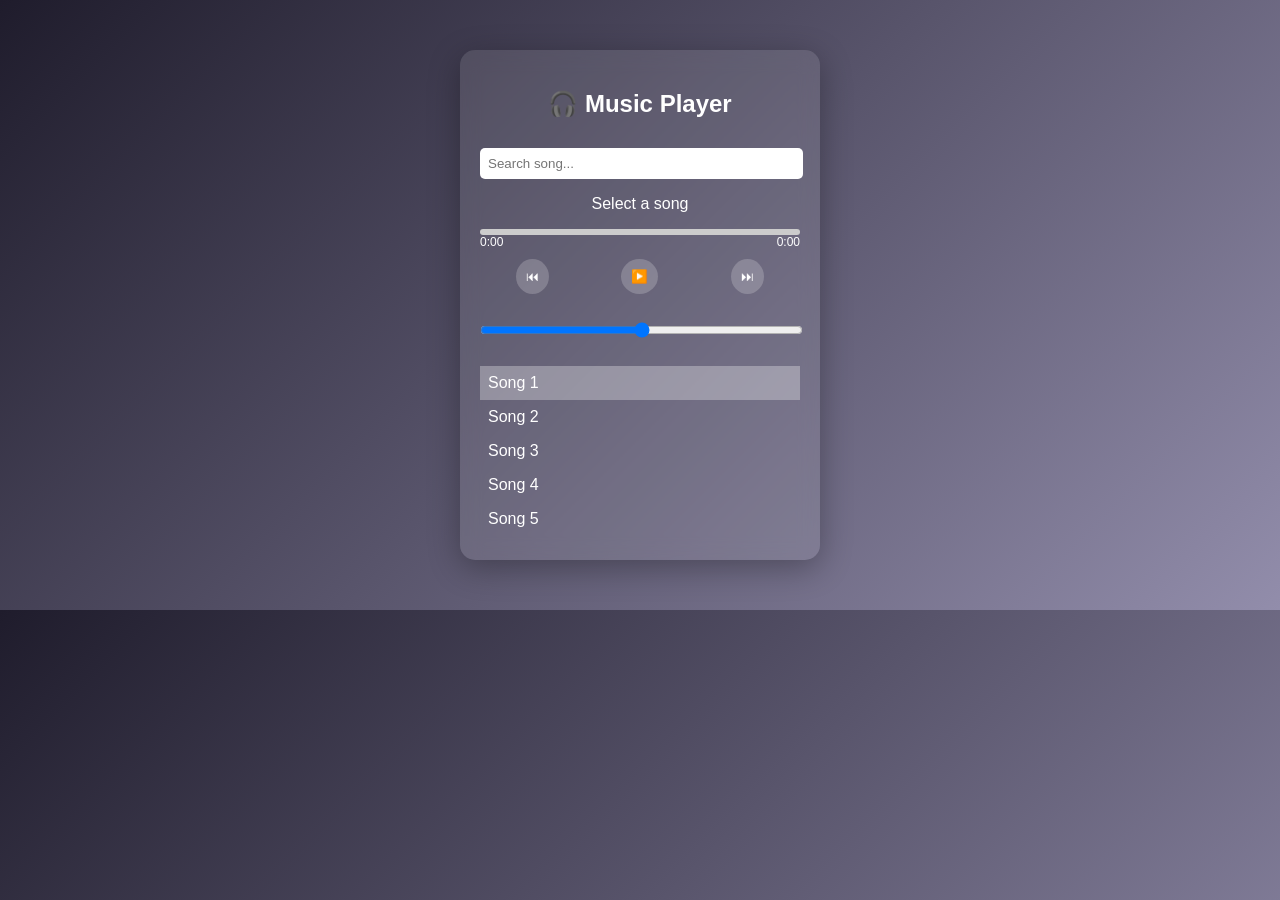
==== simple-audio-player/index.html @ 978c8273 "first commit" ====
<!DOCTYPE html>
<html lang="en">
<head>
  <meta charset="UTF-8">
  <title>Advanced Music Player</title>
  <link rel="stylesheet" href="style.css">
</head>
<body>

<div class="player">
  <h2>🎧 Music Player</h2>

  <!-- Search -->
  <input type="text" id="search" placeholder="Search song...">

  <!-- Song Info -->
  <div class="song-info">
    <p id="title">Select a song</p>
  </div>

  <!-- Progress -->
  <div class="progress-container" onclick="setProgress(event)">
    <div class="progress" id="progress"></div>
  </div>
  <div class="time">
    <span id="current">0:00</span>
    <span id="duration">0:00</span>
  </div>

  <!-- Controls -->
  <div class="controls">
    <button onclick="prevSong()">⏮</button>
    <button onclick="playPause()" id="playBtn">▶️</button>
    <button onclick="nextSong()">⏭</button>
  </div>

  <!-- Volume -->
  <input type="range" min="0" max="1" step="0.01" id="volume">

  <!-- Playlist -->
  <ul id="playlist"></ul>

</div>

<audio id="audio"></audio>

<script src="script.js"></script>
</body>
</html>
---- simple-audio-player/style.css ----
body {
  font-family: Arial;
  background: linear-gradient(135deg, #1f1c2c, #928dab);
  display: flex;
  justify-content: center;
  margin-top: 50px;
  margin-bottom:50px
}

.player {
  min-height:450px;
  width: 320px;
  padding: 20px  20px 8px 20px;
  border-radius: 15px;
  backdrop-filter: blur(10px);
  background: rgba(255,255,255,0.1);
  color: white;
  box-shadow: 0 8px 32px rgba(0,0,0,0.3);
}

h2 {
  text-align: center;
}

input {
  width: 96%;
  padding: 8px;
  margin: 10px 0px 0px 0px;
  border-radius: 5px;
  border: none;
}

.song-info {
  text-align: center;
}

.controls {
  display: flex;
  justify-content: space-around;
  margin: 10px 0;
}

button {
  padding: 10px;
  border: none;
  border-radius: 50%;
  background: rgba(255,255,255,0.2);
  color: white;
  cursor: pointer;
}

button:hover {
  background: rgba(255,255,255,0.4);
}

.progress-container {
  width: 100%;
  height: 6px;
  background: #ccc;
  cursor: pointer;
  border-radius: 5px;
}

.progress {
  height: 100%;
  width: 0%;
  background: #00ffcc;
}

.time {
  display: flex;
  justify-content: space-between;
  font-size: 12px;
}

#playlist {
  list-style: none;
  padding: 0;
}

#playlist li {
  padding: 8px;
  cursor: pointer;
}

#playlist li.active {
  background: rgba(255,255,255,0.3);
}
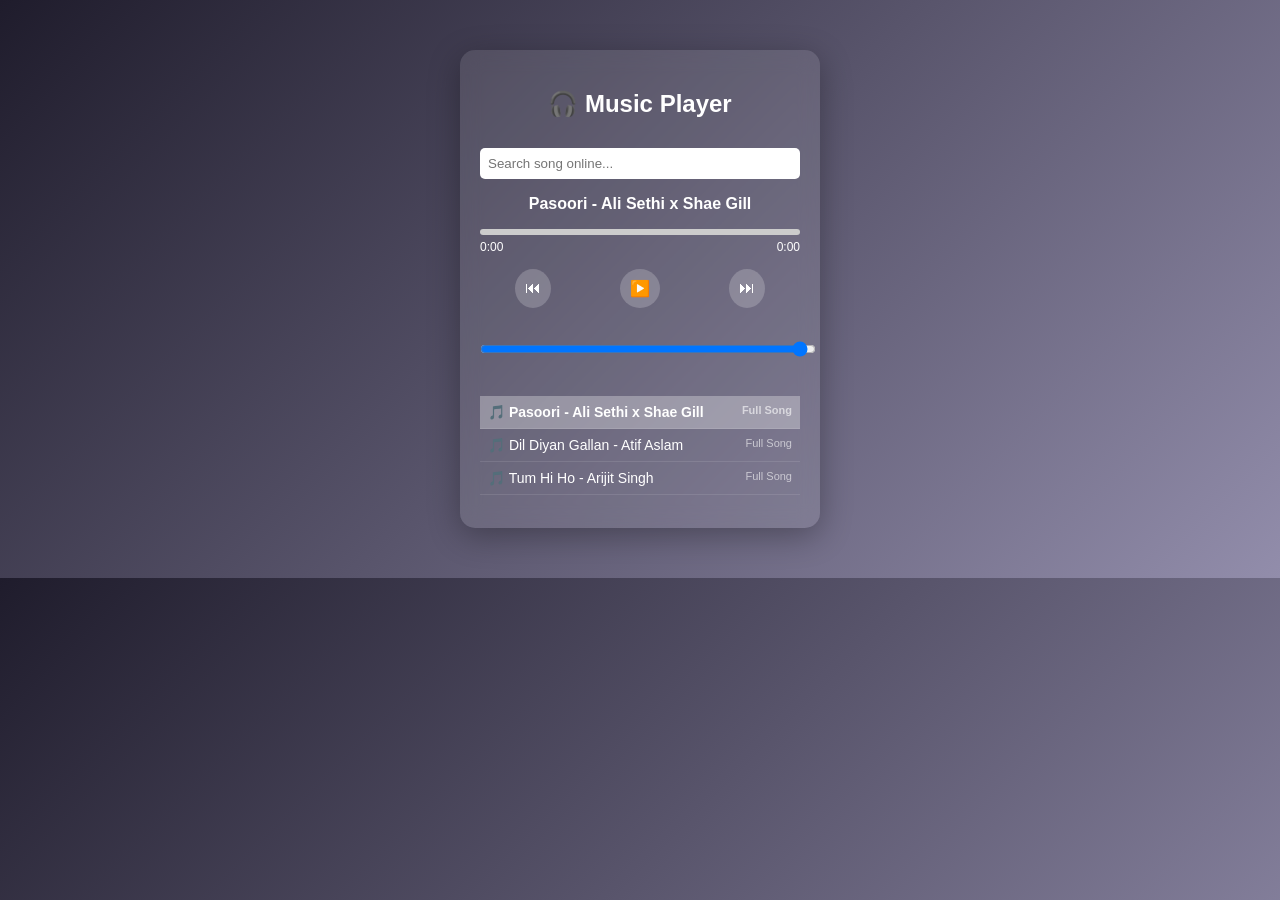
==== commit 1f41da25: "update 2.1" ====
--- a/simple-audio-player/index.html
+++ b/simple-audio-player/index.html
@@ -10,16 +10,13 @@
 <div class="player">
   <h2>🎧 Music Player</h2>
 
-  <!-- Search -->
-  <input type="text" id="search" placeholder="Search song...">
+  <input type="text" id="search" placeholder="Search song online...">
 
-  <!-- Song Info -->
   <div class="song-info">
     <p id="title">Select a song</p>
   </div>
 
-  <!-- Progress -->
-  <div class="progress-container" onclick="setProgress(event)">
+  <div class="progress-container" id="progressContainer">
     <div class="progress" id="progress"></div>
   </div>
   <div class="time">
@@ -27,17 +24,14 @@
     <span id="duration">0:00</span>
   </div>
 
-  <!-- Controls -->
   <div class="controls">
-    <button onclick="prevSong()">⏮</button>
-    <button onclick="playPause()" id="playBtn">▶️</button>
-    <button onclick="nextSong()">⏭</button>
+    <button id="prevBtn">⏮</button>
+    <button id="playBtn">▶️</button>
+    <button id="nextBtn">⏭</button>
   </div>
 
-  <!-- Volume -->
-  <input type="range" min="0" max="1" step="0.01" id="volume">
+  <input type="range" min="0" max="1" step="0.01" id="volume" value="1">
 
-  <!-- Playlist -->
   <ul id="playlist"></ul>
 
 </div>
--- a/simple-audio-player/style.css
+++ b/simple-audio-player/style.css
@@ -4,18 +4,18 @@
   display: flex;
   justify-content: center;
   margin-top: 50px;
-  margin-bottom:50px
+  margin-bottom: 50px;
 }
 
 .player {
-  min-height:450px;
+  min-height: 450px;
   width: 320px;
-  padding: 20px  20px 8px 20px;
+  padding: 20px 20px 8px 20px;
   border-radius: 15px;
   backdrop-filter: blur(10px);
-  background: rgba(255,255,255,0.1);
+  background: rgba(255, 255, 255, 0.1);
   color: white;
-  box-shadow: 0 8px 32px rgba(0,0,0,0.3);
+  box-shadow: 0 8px 32px rgba(0, 0, 0, 0.3);
 }
 
 h2 {
@@ -23,34 +23,39 @@
 }
 
 input {
-  width: 96%;
+  width: 95%;
   padding: 8px;
   margin: 10px 0px 0px 0px;
   border-radius: 5px;
   border: none;
+  outline: none;
 }
 
 .song-info {
   text-align: center;
+  margin: 15px 0;
+  font-weight: bold;
 }
 
 .controls {
   display: flex;
   justify-content: space-around;
-  margin: 10px 0;
+  margin: 15px 0;
 }
 
 button {
   padding: 10px;
   border: none;
   border-radius: 50%;
-  background: rgba(255,255,255,0.2);
+  background: rgba(255, 255, 255, 0.2);
   color: white;
   cursor: pointer;
+  font-size: 16px;
+  transition: background 0.2s;
 }
 
 button:hover {
-  background: rgba(255,255,255,0.4);
+  background: rgba(255, 255, 255, 0.4);
 }
 
 .progress-container {
@@ -59,30 +64,50 @@
   background: #ccc;
   cursor: pointer;
   border-radius: 5px;
+  margin-bottom: 5px;
 }
 
 .progress {
   height: 100%;
   width: 0%;
   background: #00ffcc;
+  border-radius: 5px;
 }
 
 .time {
   display: flex;
   justify-content: space-between;
   font-size: 12px;
+  margin-bottom: 15px;
+}
+
+#volume {
+  width: 100%;
+  margin-bottom: 15px;
 }
 
 #playlist {
   list-style: none;
   padding: 0;
+  max-height: 180px;
+  overflow-y: auto;
 }
 
 #playlist li {
   padding: 8px;
   cursor: pointer;
+  border-bottom: 1px solid rgba(255, 255, 255, 0.1);
+  font-size: 14px;
+  white-space: nowrap;
+  overflow: hidden;
+  text-overflow: ellipsis;
+}
+
+#playlist li:hover {
+  background: rgba(255, 255, 255, 0.1);
 }
 
 #playlist li.active {
-  background: rgba(255,255,255,0.3);
+  background: rgba(255, 255, 255, 0.3);
+  font-weight: bold;
 }
